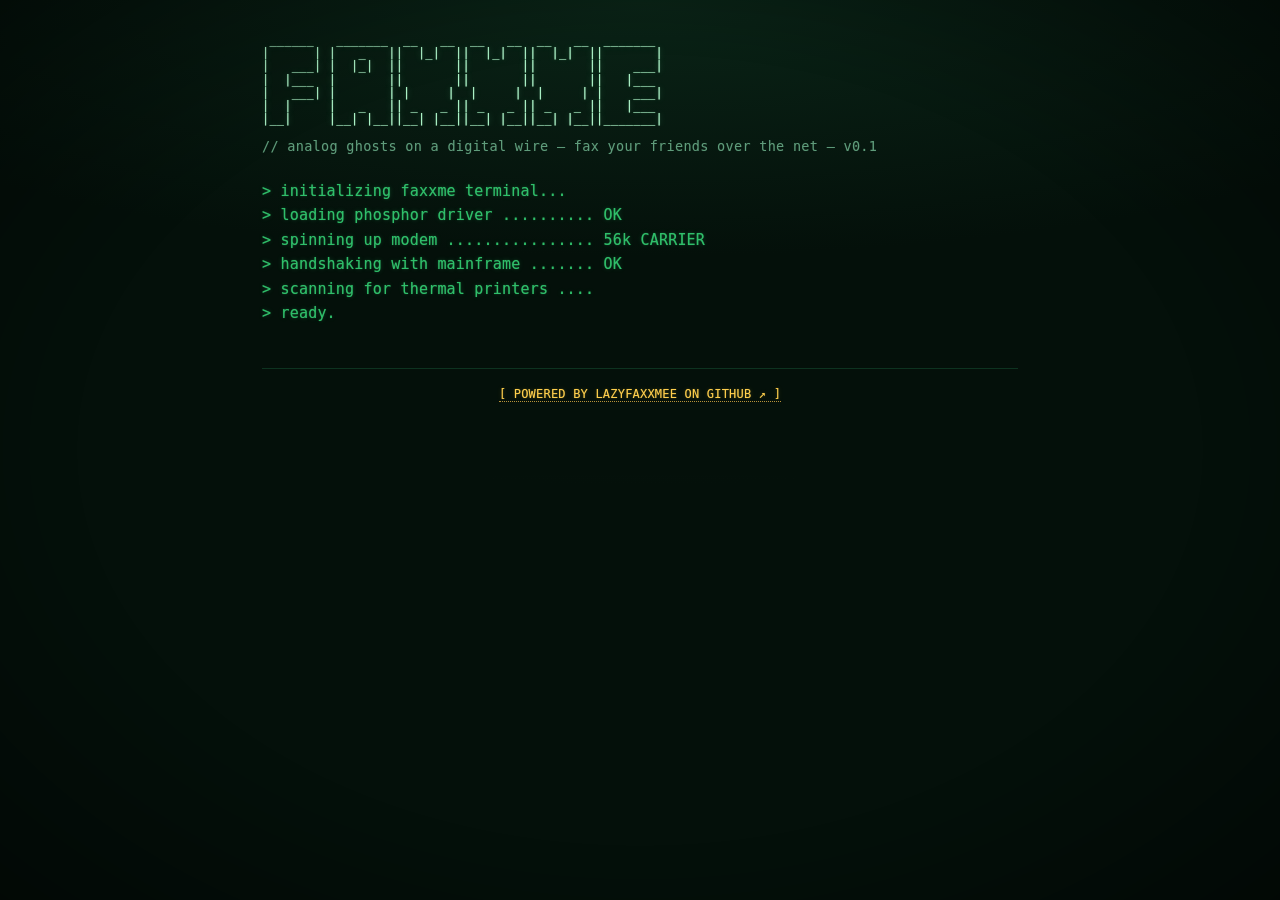
==== static/index.html @ 59a5777e "ui: hide header parentheticals on mobile; add GitHub footer link - @media(max-width:600px) hides the" ====
<!DOCTYPE html>
<html lang="en">
<head>
<meta charset="utf-8">
<meta name="viewport" content="width=device-width, initial-scale=1">
<title>FaxxMe // terminal</title>
<link rel="stylesheet" href="/static/style.css">
</head>
<body>
<div class="wrap">
  <pre class="banner"> ______   _______  __   __  __   __  __   __  _______
|      | |   _   ||  |_|  ||  |_|  ||  |_|  ||       |
|   ___| |  |_|  ||       ||       ||       ||    ___|
|  |___  |       ||       ||       ||       ||   |___
|   ___| |       | |     |  |     |  |     | |    ___|
|  |     |   _   || _   _ || _   _ || _   _ ||   |___
|__|     |__| |__||__| |__||__| |__||__| |__||_______|</pre>
  <p class="tag">// analog ghosts on a digital wire &mdash; fax your friends over the net &mdash; v0.1</p>

  <!-- BOOT -->
  <section id="boot"><div id="bootlog"></div></section>

  <!-- AUTH -->
  <section id="auth" class="hidden">
    <hr>
    <div class="row">
      <button id="tab-login" class="ghost">[ LOGIN ]</button>
      <button id="tab-register" class="ghost">[ REGISTER ]</button>
    </div>

    <form id="login-form" class="hidden">
      <div class="field">
        <label for="login-user">callsign</label>
        <div class="prompt-line"><input id="login-user" autocomplete="username" placeholder="e.g. neo"></div>
      </div>
      <div class="field">
        <label for="login-pass">passphrase</label>
        <div class="prompt-line"><input id="login-pass" type="password" autocomplete="current-password"></div>
      </div>
      <div class="msg" id="login-msg"></div>
      <button type="submit">CONNECT &raquo;</button>
    </form>

    <form id="register-form" class="hidden">
      <div class="field">
        <label for="reg-user">callsign <span class="small">(2-24, a-z 0-9 _)</span></label>
        <div class="prompt-line"><input id="reg-user" autocomplete="username" placeholder="pick a handle"></div>
      </div>
      <div class="field">
        <label for="reg-name">display name</label>
        <div class="prompt-line"><input id="reg-name" placeholder="what friends see"></div>
      </div>
      <div class="field">
        <label for="reg-pass">passphrase <span class="small">(min 4)</span></label>
        <div class="prompt-line"><input id="reg-pass" type="password" autocomplete="new-password"></div>
      </div>
      <div class="msg" id="reg-msg"></div>
      <button type="submit">REGISTER &raquo;</button>
    </form>
  </section>

  <!-- CONSOLE -->
  <section id="console" class="hidden">
    <div class="statusbar">
      <div class="sb-greeting">Welcome, <span class="on" id="who">--</span></div>
      <div class="sb-controls">
        <div class="sb-printer">YOUR PRINTER: <span class="pill off" id="printer-state">OFFLINE</span>
          <button id="connect-usb">▸ CONNECT PRINTER</button>
          <button id="print-test" class="ghost" disabled>TEST</button>
        </div>
        <div class="sb-link">LINK: <span class="pill off" id="link-state">DOWN</span>
          <button id="logout" class="danger">[ LOGOUT ]</button></div>
      </div>
    </div>
    <div class="msg info" id="printer-msg"></div>
    <p class="small block" id="local-note"></p>

    <h2>:: COMPOSE FAX</h2>
    <form id="fax-form" autocomplete="off">
      <div class="field">
        <label for="fax-to">to — callsign</label>
        <div class="combo">
          <div class="prompt-line"><input id="fax-to" placeholder="type to search friends…"
               autocomplete="off" role="combobox" aria-autocomplete="list"
               aria-expanded="false" aria-controls="user-dropdown"></div>
          <div id="user-dropdown" class="dropdown hidden" role="listbox"></div>
        </div>
      </div>

      <div class="field">
        <label for="fax-body">message</label>
        <textarea id="fax-body" maxlength="200"
                  placeholder="type your transmission... (optional if you attach an image)"></textarea>
        <div class="counter" id="body-count">0 / 200</div>
      </div>

      <div class="field">
        <label for="fax-image">attach image <span class="small">— dithered to halftone, optional</span></label>
        <input type="file" id="fax-image" accept="image/*">
        <div class="attach-row">
          <button type="button" id="attach-btn" class="ghost">▚ CHOOSE IMAGE</button>
          <button type="button" id="attach-clear" class="ghost hidden">✕ remove</button>
          <span class="small" id="attach-name"></span>
        </div>
        <div id="attach-preview" class="hidden">
          <div class="small">halftone preview</div>
          <img id="attach-img" alt="halftone preview">
        </div>
      </div>

      <div class="submit-row">
        <button type="submit" id="transmit-btn" disabled>TRANSMIT »</button>
        <span class="msg" id="fax-msg"></span>
      </div>
    </form>

    <h2>:: INBOX <span class="small">(received · keeps latest 50)</span>
      <button type="button" id="clear-inbox" class="ghost tiny hidden">✕ clear</button></h2>
    <div class="log" id="inbox"></div>

    <h2>:: OUTBOX <span class="small">(sent · keeps latest 50)</span>
      <button type="button" id="clear-outbox" class="ghost tiny hidden">✕ clear</button></h2>
    <div class="log" id="outbox"></div>

    <h2>:: PRINTER NODE <span class="small">(run FaxxMe on your own Pi)</span></h2>
    <div class="msg warn hidden" id="token-active">A device token is active</div>
    <div class="row">
      <button type="button" id="gen-token" class="ghost">GENERATE TOKEN</button>
      <span class="small" id="token-status"></span>
    </div>
    <div id="token-reveal" class="hidden">
      <div class="ilabel">device token <span class="small">— shown once, copy it now</span></div>
      <div class="token-box"><code id="token-value"></code>
        <button type="button" id="token-copy" class="ghost tiny">copy</button></div>
    </div>
  </section>

  <footer class="footer">
    <a href="https://github.com/hieuha/LazyFaxxMee" target="_blank" rel="noopener noreferrer">
      [ POWERED BY LAZYFAXXMEE ON GITHUB ↗ ]
  </footer>
</div>

<script src="/static/app.js"></script>
</body>
</html>
---- static/style.css ----
/* FAXXME — green-phosphor CRT. Crisp, color-matched glows (no cross-color smudging). */
:root {
  --bg:        #04100a;
  --bg-soft:   #061a10;
  --panel:     #06160e;
  --line:      #12482c;   /* borders / rules */
  --line-soft: #0d3320;

  --fg:        #46f08a;   /* primary phosphor green */
  --fg-bright: #b6ffd2;   /* highlights / emphasis */
  --fg-mid:    #2fbf6a;   /* secondary text */
  --fg-dim:    #5f9c7b;   /* muted labels/meta — sage, not muddy */
  --amber:     #ffcf4d;   /* section headers / accents */
  --amber-dim: #b8923a;
  --red:       #ff6b6b;   /* errors / offline */

  /* Color-matched glows — each color glows in its OWN hue, tight radius = crisp. */
  --glow-green:  0 0 1px rgba(70,240,138,.45), 0 0 5px rgba(70,240,138,.22);
  --glow-bright: 0 0 1px rgba(182,255,210,.6), 0 0 6px rgba(120,255,180,.30);
  --glow-dim:    0 0 1px rgba(95,156,123,.30);
  --glow-amber:  0 0 1px rgba(255,207,77,.45), 0 0 5px rgba(255,207,77,.20);
  --glow-red:    0 0 1px rgba(255,107,107,.5), 0 0 6px rgba(255,107,107,.25);

  --mono: "DejaVu Sans Mono", ui-monospace, "Cascadia Mono", "Consolas", monospace;
}

* { box-sizing: border-box; }

html, body {
  margin: 0; padding: 0; min-height: 100%;
  background:
    radial-gradient(ellipse 120% 90% at 50% 0%, #0a2417 0%, var(--bg) 60%),
    var(--bg);
  color: var(--fg);
  font-family: var(--mono);
  font-size: 15px;
  line-height: 1.5;
  letter-spacing: .2px;
  text-shadow: var(--glow-green);
  -webkit-font-smoothing: none;   /* keep pixels sharp, not smeared */
}

/* CRT overlays — subtle, so text stays legible */
body::before {  /* fine scanlines */
  content: ""; position: fixed; inset: 0; z-index: 9998; pointer-events: none;
  background: repeating-linear-gradient(
    to bottom, rgba(0,0,0,0) 0, rgba(0,0,0,0) 2.5px, rgba(0,0,0,.10) 3px);
  mix-blend-mode: multiply;
}
body::after {   /* gentle vignette */
  content: ""; position: fixed; inset: 0; z-index: 9999; pointer-events: none;
  background: radial-gradient(ellipse at center, rgba(0,0,0,0) 62%, rgba(0,0,0,.45) 100%);
  animation: flicker 7s infinite steps(40);
}
@keyframes flicker { 0%,100%{opacity:.99} 96%{opacity:.94} 98%{opacity:1} }

.wrap {
  max-width: 800px; margin: 0 auto; padding: 34px 22px 72px;
}

/* ---- header ---- */
pre.banner {
  color: var(--fg-bright); text-shadow: var(--glow-bright);
  font-size: 12px; line-height: 1.1; margin: 0; white-space: pre; overflow-x: auto;
}
.tag {
  color: var(--fg-dim); text-shadow: var(--glow-dim);
  margin: 10px 0 22px; font-size: 13.5px; letter-spacing: .3px;
}

hr { border: none; border-top: 1px solid var(--line-soft); margin: 18px 0; }

.hidden { display: none !important; }

/* boot log */
#bootlog { color: var(--fg-mid); }
#bootlog div { padding: 1px 0; }

/* cursor */
.cursor::after { content: "▊"; animation: blink 1.05s steps(1) infinite; color: var(--fg); }
@keyframes blink { 50% { opacity: 0; } }

/* ---- forms ---- */
label, .ilabel {
  display: block; color: var(--fg-dim); text-shadow: var(--glow-dim);
  margin: 15px 0 5px; font-size: 12px; letter-spacing: 1.5px; text-transform: uppercase;
}
.prompt-line { position: relative; }
.prompt-line::before {
  content: "›"; color: var(--amber); text-shadow: var(--glow-amber);
  position: absolute; left: 12px; top: 50%; transform: translateY(-50%);
  font-size: 18px; line-height: 1; pointer-events: none; z-index: 1;
}
.prompt-line input { padding-left: 28px; }

input, textarea, select, button {
  font-family: var(--mono); font-size: 15px; letter-spacing: .3px;
  background: var(--bg-soft); color: var(--fg);
  border: 1px solid var(--line); border-radius: 2px;
  padding: 9px 11px; text-shadow: var(--glow-green); width: 100%;
  outline: none; transition: border-color .12s, box-shadow .12s, background .12s;
}
input::placeholder, textarea::placeholder { color: #3c6b52; text-shadow: none; }
input:focus, textarea:focus, select:focus {
  border-color: var(--fg); box-shadow: 0 0 0 1px rgba(70,240,138,.25), inset 0 0 12px rgba(70,240,138,.06);
}
textarea { resize: vertical; min-height: 96px; line-height: 1.5; }

.counter { text-align: right; font-size: 11px; letter-spacing: .5px; margin-top: 4px;
           color: var(--fg-dim); text-shadow: var(--glow-dim); }
.counter.full { color: var(--amber); text-shadow: var(--glow-amber); }

button {
  cursor: pointer; width: auto; padding: 9px 20px; letter-spacing: 1.2px;
  background: var(--bg-soft); border-color: var(--fg); color: var(--fg-bright);
  text-shadow: var(--glow-bright);
}
button:hover:not(:disabled) { background: var(--fg); color: #041008; text-shadow: none; box-shadow: 0 0 10px rgba(70,240,138,.4); }
button:active:not(:disabled) { transform: translateY(1px); }
button:disabled { opacity: .35; cursor: not-allowed; color: var(--fg-dim); border-color: var(--line-soft); text-shadow: none; }
button.ghost { background: transparent; border-color: var(--line); color: var(--fg-mid); text-shadow: var(--glow-green); }
button.ghost:hover:not(:disabled) { border-color: var(--fg); color: var(--fg-bright); background: rgba(70,240,138,.06); box-shadow: none; }
button.danger { background: transparent; border-color: var(--red); color: var(--red); text-shadow: var(--glow-red); }
button.danger:hover:not(:disabled) { background: var(--red); color: #180404; text-shadow: none; box-shadow: 0 0 10px rgba(255,107,107,.45); }

.row { display: flex; gap: 12px; flex-wrap: wrap; align-items: center; }
/* keep the two printer buttons on one row; long label wraps inside its button if too narrow */
.printer-actions { flex-wrap: nowrap; }
.printer-actions > button { min-width: 0; }
.grow { flex: 1 1 220px; }

/* consistent vertical rhythm for form field groups */
.field { margin: 0 0 20px; }
.field > label:first-child { margin-top: 0; }
.attach-row { display: flex; gap: 10px; align-items: center; flex-wrap: wrap; margin-top: 2px; }
.attach-row .small { flex: 1 1 auto; min-width: 0; word-break: break-all; }
.submit-row { display: flex; gap: 14px; align-items: center; flex-wrap: wrap; margin-top: 4px; }
.small.block { display: block; line-height: 1.5; margin: 4px 0 12px; max-width: 62ch; }

/* ---- status bar ---- */
.statusbar {
  display: flex; flex-direction: column; align-items: stretch; gap: 9px;  /* row 1: greeting, row 2: controls */
  border: 1px solid var(--line); border-radius: 2px;
  background: linear-gradient(rgba(70,240,138,.03), rgba(0,0,0,0));
  padding: 10px 14px; margin-bottom: 20px; font-size: 11.5px; color: var(--fg-dim);
  text-shadow: var(--glow-dim);
}
.sb-greeting { white-space: nowrap; overflow: hidden; text-overflow: ellipsis; }  /* long name stays on its line */
.sb-controls {
  display: flex; align-items: center; flex-wrap: nowrap; gap: 9px;   /* all controls on one line */
  overflow-x: auto; scrollbar-width: none;                           /* scroll the row, not the page */
}
.sb-controls::-webkit-scrollbar { display: none; }
.sb-controls > div { flex: 0 0 auto; }
.statusbar b, #who { color: var(--fg-bright); text-shadow: var(--glow-bright); }
.sb-printer, .sb-link { display: flex; align-items: center; gap: 7px; flex-wrap: nowrap; }
.statusbar button { padding: 3px 9px; font-size: 11px; letter-spacing: .4px; }
.pill {
  display: inline-block; padding: 1px 8px; border: 1px dashed currentColor; border-radius: 2px;
  font-size: 11px; letter-spacing: 1px; margin-left: 4px;
}
.on   { color: var(--fg);   text-shadow: var(--glow-green); }
.off  { color: var(--red);  text-shadow: var(--glow-red); }
.warn { color: var(--amber);text-shadow: var(--glow-amber); }

/* ---- messages (color-matched, no smudge) ---- */
.msg { min-height: 20px; margin: 12px 0; font-size: 13.5px; }
.msg:empty { min-height: 0; margin: 0; }          /* don't reserve space when there's no message */
#local-note:empty { margin: 0; }
.msg.err  { color: var(--red);        text-shadow: var(--glow-red); }
.msg.ok   { color: var(--fg-bright);  text-shadow: var(--glow-bright); }
.msg.info { color: var(--amber);      text-shadow: var(--glow-amber); }
.msg.warn { color: var(--amber);      text-shadow: var(--glow-amber); }

/* ---- section headers ---- */
h2 {
  font-size: 13px; color: var(--amber); text-shadow: var(--glow-amber);
  letter-spacing: 2.5px; text-transform: uppercase; font-weight: 700;
  margin: 22px 0 12px; padding: 8px 12px;
  background: rgba(255,207,77,.10);          /* amber highlight band per section */
  border-left: 3px solid var(--amber);
  border-radius: 2px;
  display: flex; align-items: center; gap: 8px;
}
h2 .small { color: var(--amber-dim); text-shadow: none; }
h2 button.tiny { margin-left: auto; font-size: 11px; padding: 2px 10px; letter-spacing: .5px; }
@media (max-width: 600px) { h2 .small { display: none; } }   /* hide the "( … )" note on phones */

/* footer */
.footer {
  margin-top: 42px; padding-top: 16px; border-top: 1px solid var(--line-soft);
  text-align: center; font-size: 12px; color: var(--fg-dim); text-shadow: var(--glow-dim);
}
.footer a { color: var(--amber); text-shadow: var(--glow-amber); }

/* ---- logs ---- */
.log {
  border: 1px solid var(--line); border-radius: 2px; background: rgba(0,0,0,.2);
  padding: 4px 12px; max-height: 280px; overflow-y: auto;
}
.log .entry { padding: 9px 0; border-bottom: 1px solid var(--line-soft); }
.log .entry.clickable { cursor: pointer; transition: background .1s; padding-left: 8px; margin-left: -8px; padding-right: 8px; margin-right: -8px; }
.log .entry.clickable:hover { background: rgba(70,240,138,.06); }
.log .entry:last-child { border-bottom: none; }
.log .meta { color: var(--fg-dim); text-shadow: var(--glow-dim); font-size: 12px; letter-spacing: .4px; margin-bottom: 4px; }
.log .bodytext { white-space: pre-wrap; word-break: break-word; color: var(--fg); }
.log .empty, .empty { color: var(--fg-dim); text-shadow: var(--glow-dim); padding: 12px 0; font-style: italic; }

/* scrollbars */
.log::-webkit-scrollbar { width: 8px; }
.log::-webkit-scrollbar-thumb { background: var(--line); border-radius: 4px; }
.log::-webkit-scrollbar-track { background: transparent; }

/* ---- recipient combobox (searchable dropdown) ---- */
.combo { position: relative; }
.dropdown {
  position: absolute; z-index: 60; left: 0; right: 0; top: calc(100% + 5px);
  background: var(--bg-soft); border: 1px solid var(--fg); border-radius: 2px;
  max-height: 268px; overflow-y: auto;
  box-shadow: 0 12px 30px rgba(0,0,0,.55), 0 0 0 1px rgba(70,240,138,.12);
}
.dd-head {
  position: sticky; top: 0; z-index: 1; background: var(--bg-soft);
  display: flex; justify-content: space-between; gap: 10px;
  padding: 7px 12px; font-size: 11px; letter-spacing: .5px;
  color: var(--fg-dim); text-shadow: var(--glow-dim);
  border-bottom: 1px solid var(--line);
}
.dd-head span:last-child { color: var(--amber-dim); }
.dropdown .opt {
  display: flex; align-items: center; gap: 10px;
  padding: 8px 12px; cursor: pointer; border-bottom: 1px solid var(--line-soft);
}
.dropdown .opt:last-child { border-bottom: none; }
.dropdown .opt.active, .dropdown .opt:hover { background: rgba(70,240,138,.12); }
.dropdown .opt .dot.on  { color: var(--fg);     text-shadow: var(--glow-green); }
.dropdown .opt .dot.off { color: var(--fg-dim); text-shadow: none; }
.dropdown .opt .u  { color: var(--fg-bright); text-shadow: var(--glow-bright); }
.dropdown .opt .nm { margin-left: auto; color: var(--fg-dim); text-shadow: var(--glow-dim);
                     font-size: 12px; overflow: hidden; text-overflow: ellipsis; white-space: nowrap; max-width: 55%; }
.dd-empty { padding: 12px; color: var(--fg-dim); text-shadow: var(--glow-dim); font-style: italic; }
.dropdown::-webkit-scrollbar { width: 8px; }
.dropdown::-webkit-scrollbar-thumb { background: var(--line); border-radius: 4px; }
.dropdown::-webkit-scrollbar-track { background: transparent; }

code { background: rgba(70,240,138,.10); border: 1px solid var(--line-soft); border-radius: 2px; padding: 0 5px; color: var(--fg-bright); text-shadow: none; }

/* device-token reveal box */
#token-reveal { margin-top: 10px; }
.token-box { display: flex; align-items: center; gap: 10px; border: 1px solid var(--fg-dim);
             border-radius: 2px; padding: 8px 10px; background: var(--bg-soft); max-width: 640px; }
.token-box code { flex: 1; overflow-x: auto; white-space: nowrap; background: transparent; border: none;
                  padding: 0; color: var(--amber); text-shadow: var(--glow-amber); }
.token-box button { flex: 0 0 auto; }

/* image attachment preview + fax thumbnails — rendered like paper */
#attach-preview { margin: 10px 0 2px; }
#attach-img, .fax-img {
  image-rendering: pixelated;            /* show the halftone dots crisply */
  background: #f4f4ea; padding: 6px; border: 1px solid var(--line);
  border-radius: 2px; max-width: 260px; width: 100%; height: auto; margin-top: 6px;
  box-shadow: 0 0 10px rgba(0,0,0,.4);
}
.fax-img { max-width: 220px; }
input[type=file] { display: none; }

a { color: var(--amber); text-shadow: var(--glow-amber); text-decoration: none; border-bottom: 1px dotted var(--amber-dim); }
.small { font-size: 12px; color: var(--fg-dim); text-shadow: var(--glow-dim); letter-spacing: .3px; }

/* auth tabs spacing */
#auth .row { margin-bottom: 6px; }

/* ---- confirm modal (terminal styled) ---- */
.modal-overlay {
  position: fixed; inset: 0; z-index: 10001;
  background: rgba(2, 8, 4, .74);
  display: flex; align-items: center; justify-content: center; padding: 20px;
  animation: modal-in .12s ease-out;
}
@keyframes modal-in { from { opacity: 0; } to { opacity: 1; } }
.modal {
  width: 100%; max-width: 440px; background: var(--panel);
  border: 1px solid var(--fg);
  box-shadow: 0 0 26px rgba(70,240,138,.28), inset 0 0 44px rgba(70,240,138,.05);
}
.modal-title {
  color: var(--amber); text-shadow: var(--glow-amber);
  border-bottom: 1px solid var(--line); padding: 11px 16px;
  letter-spacing: 2px; font-size: 13px; text-transform: uppercase;
}
.modal-body { padding: 20px 16px; color: var(--fg); text-shadow: var(--glow-green); line-height: 1.55; }
.modal-actions { display: flex; gap: 12px; justify-content: flex-end; padding: 0 16px 18px; }
.modal-actions button { min-width: 96px; text-align: center; justify-content: center; }

/* ---- receipt modal: printed paper slip with torn (zigzag) edges ---- */
.receipt-overlay { align-items: flex-start; overflow-y: auto; padding: 34px 16px; }
.receipt-wrap { margin: auto; display: flex; flex-direction: column; align-items: center; gap: 16px; }

.receipt {
  --paper: #f2ece0;
  --ink:   #1b1710;
  --s: 22px;                 /* zigzag tooth width */
  position: relative;
  width: 340px; max-width: 100%;
  background: var(--paper);
  color: var(--ink);
  text-shadow: none;         /* paper = crisp ink, no phosphor glow */
  font-size: 13px; line-height: 1.55;
  padding: 30px 26px;
  box-shadow: 0 14px 40px rgba(0,0,0,.6);
  /* torn edges top + bottom */
  -webkit-mask:
    conic-gradient(from 135deg at top,    #0000, #000 1deg 89deg, #0000 90deg) 0 0   / var(--s) 51% repeat-x,
    conic-gradient(from -45deg at bottom, #0000, #000 1deg 89deg, #0000 90deg) 0 100% / var(--s) 51% repeat-x;
  mask:
    conic-gradient(from 135deg at top,    #0000, #000 1deg 89deg, #0000 90deg) 0 0   / var(--s) 51% repeat-x,
    conic-gradient(from -45deg at bottom, #0000, #000 1deg 89deg, #0000 90deg) 0 100% / var(--s) 51% repeat-x;
}
.receipt::after {            /* faint thermal-paper warmth + top/bottom shading */
  content: ""; position: absolute; inset: 0; pointer-events: none;
  background: linear-gradient(rgba(120,90,40,.05), rgba(0,0,0,0) 12%, rgba(0,0,0,0) 88%, rgba(120,90,40,.05));
}
.receipt > * { position: relative; }
.r-head {
  text-align: center; font-weight: 700; font-size: 30px; letter-spacing: 6px;
  margin: 2px 0 4px; padding-left: 6px;
}
.r-sub { text-align: center; font-size: 12px; opacity: .85; }
.r-rule { white-space: nowrap; overflow: hidden; opacity: .7; margin: 8px 0; letter-spacing: .5px; }
.r-meta { font-size: 12.5px; word-break: break-word; }
.r-body { white-space: pre-wrap; word-break: break-word; font-weight: 600; margin: 2px 0; }
.r-img {
  display: block; width: 100%; margin: 10px 0; image-rendering: pixelated;
  filter: contrast(1.05);
}
.r-end { text-align: center; font-size: 12.5px; opacity: .85; margin-top: 2px; }
.receipt-wrap .r-close { min-width: 120px; }

/* incoming fax flash */
@keyframes fax-flash { 0% { box-shadow: inset 0 0 0 1px var(--fg), 0 0 18px rgba(70,240,138,.5); } 100% { box-shadow: none; } }
.flash { animation: fax-flash 1.3s ease-out; }
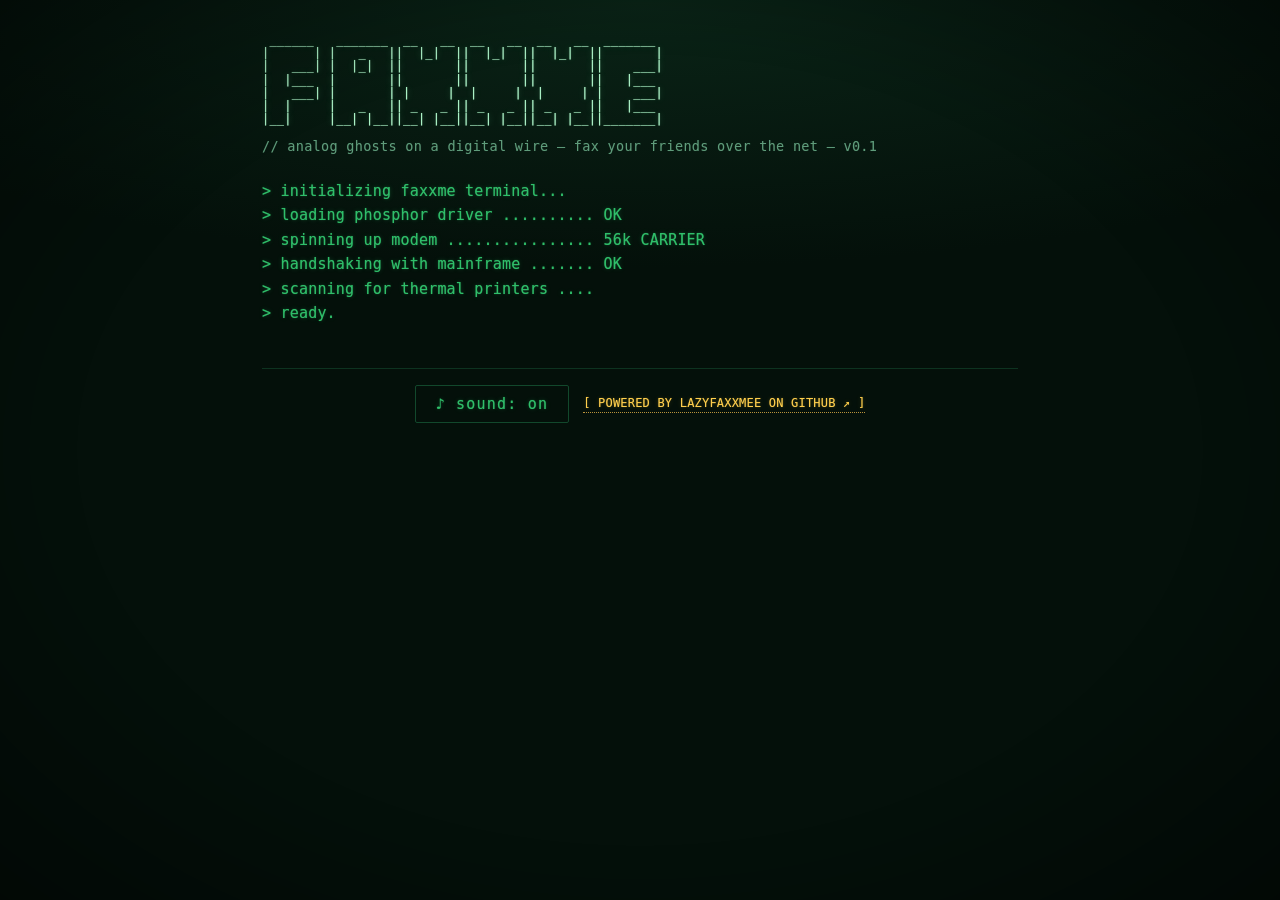
==== commit 82f5240b: "feat: per-sender fax rate limit (config) + retro synth sounds - rate limit: sliding window per sende" ====
--- a/static/index.html
+++ b/static/index.html
@@ -51,7 +51,7 @@
         <div class="prompt-line"><input id="reg-name" placeholder="what friends see"></div>
       </div>
       <div class="field">
-        <label for="reg-pass">passphrase <span class="small">(min 4)</span></label>
+        <label for="reg-pass">passphrase <span class="small">(min 8)</span></label>
         <div class="prompt-line"><input id="reg-pass" type="password" autocomplete="new-password"></div>
       </div>
       <div class="msg" id="reg-msg"></div>
@@ -136,8 +136,8 @@
   </section>
 
   <footer class="footer">
-    <a href="https://github.com/hieuha/LazyFaxxMee" target="_blank" rel="noopener noreferrer">
-      [ POWERED BY LAZYFAXXMEE ON GITHUB ↗ ]
+    <button type="button" id="sound-toggle" class="ghost tiny">♪ sound: on</button>
+    <a href="https://github.com/hieuha/LazyFaxxMee" target="_blank" rel="noopener noreferrer">[ POWERED BY LAZYFAXXMEE ON GITHUB ↗ ]</a>
   </footer>
 </div>
 
--- a/static/style.css
+++ b/static/style.css
@@ -189,7 +189,8 @@
 /* footer */
 .footer {
   margin-top: 42px; padding-top: 16px; border-top: 1px solid var(--line-soft);
-  text-align: center; font-size: 12px; color: var(--fg-dim); text-shadow: var(--glow-dim);
+  display: flex; justify-content: center; align-items: center; gap: 14px; flex-wrap: wrap;
+  font-size: 12px; color: var(--fg-dim); text-shadow: var(--glow-dim);
 }
 .footer a { color: var(--amber); text-shadow: var(--glow-amber); }
 
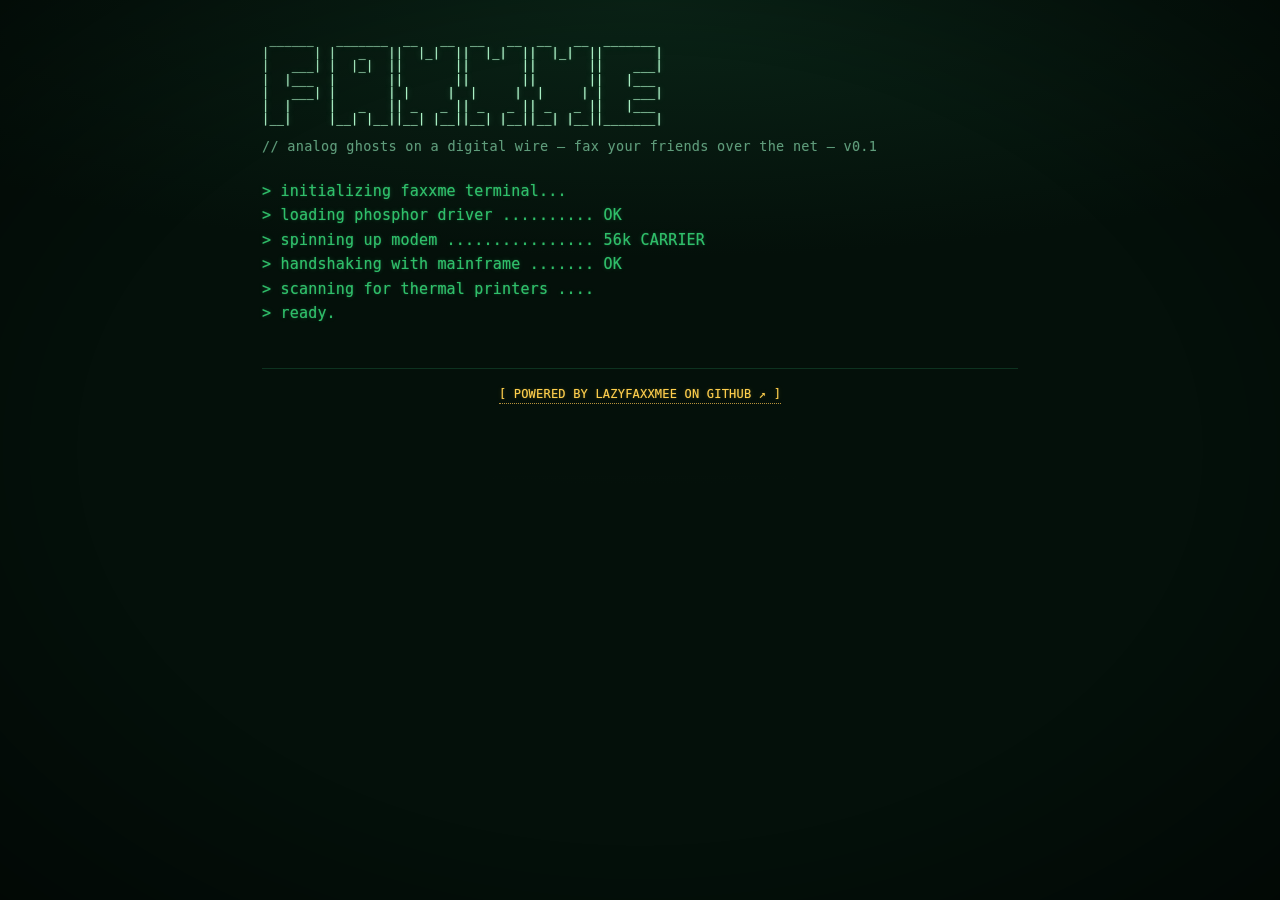
==== commit d5cc0d39: "ui: arm TEST when printer connected; speaker-icon sound toggle in statusbar; + PRINTER label" ====
--- a/static/index.html
+++ b/static/index.html
@@ -65,10 +65,11 @@
       <div class="sb-greeting">Welcome, <span class="on" id="who">--</span></div>
       <div class="sb-controls">
         <div class="sb-printer">YOUR PRINTER: <span class="pill off" id="printer-state">OFFLINE</span>
-          <button id="connect-usb">▸ CONNECT PRINTER</button>
+          <button id="connect-usb">+ PRINTER</button>
           <button id="print-test" class="ghost" disabled>TEST</button>
         </div>
         <div class="sb-link">LINK: <span class="pill off" id="link-state">DOWN</span>
+          <button type="button" id="sound-toggle" class="icon-btn" title="sound" aria-label="sound: on" aria-pressed="true">🔊</button>
           <button id="logout" class="danger">[ LOGOUT ]</button></div>
       </div>
     </div>
@@ -136,7 +137,6 @@
   </section>
 
   <footer class="footer">
-    <button type="button" id="sound-toggle" class="ghost tiny">♪ sound: on</button>
     <a href="https://github.com/hieuha/LazyFaxxMee" target="_blank" rel="noopener noreferrer">[ POWERED BY LAZYFAXXMEE ON GITHUB ↗ ]</a>
   </footer>
 </div>
--- a/static/style.css
+++ b/static/style.css
@@ -122,6 +122,21 @@
 button.ghost:hover:not(:disabled) { border-color: var(--fg); color: var(--fg-bright); background: rgba(70,240,138,.06); box-shadow: none; }
 button.danger { background: transparent; border-color: var(--red); color: var(--red); text-shadow: var(--glow-red); }
 button.danger:hover:not(:disabled) { background: var(--red); color: #180404; text-shadow: none; box-shadow: 0 0 10px rgba(255,107,107,.45); }
+
+/* TEST button lights up once a printer is connected (ghost → bright, glowing) */
+button.ghost.armed {
+  border-color: var(--fg); color: var(--fg-bright); text-shadow: var(--glow-bright);
+  background: rgba(70,240,138,.10); box-shadow: 0 0 8px rgba(70,240,138,.28);
+}
+button.ghost.armed:hover:not(:disabled) { background: var(--fg); color: #041008; text-shadow: none; }
+
+/* speaker icon toggle (status bar) — compact, no text label */
+button.icon-btn {
+  background: transparent; border-color: var(--line); color: var(--fg-bright);
+  text-shadow: none; line-height: 1; padding: 3px 8px;
+}
+button.icon-btn:hover:not(:disabled) { border-color: var(--fg); background: rgba(70,240,138,.08); box-shadow: none; }
+button.icon-btn.muted { color: var(--fg-dim); border-color: var(--line-soft); opacity: .7; }
 
 .row { display: flex; gap: 12px; flex-wrap: wrap; align-items: center; }
 /* keep the two printer buttons on one row; long label wraps inside its button if too narrow */
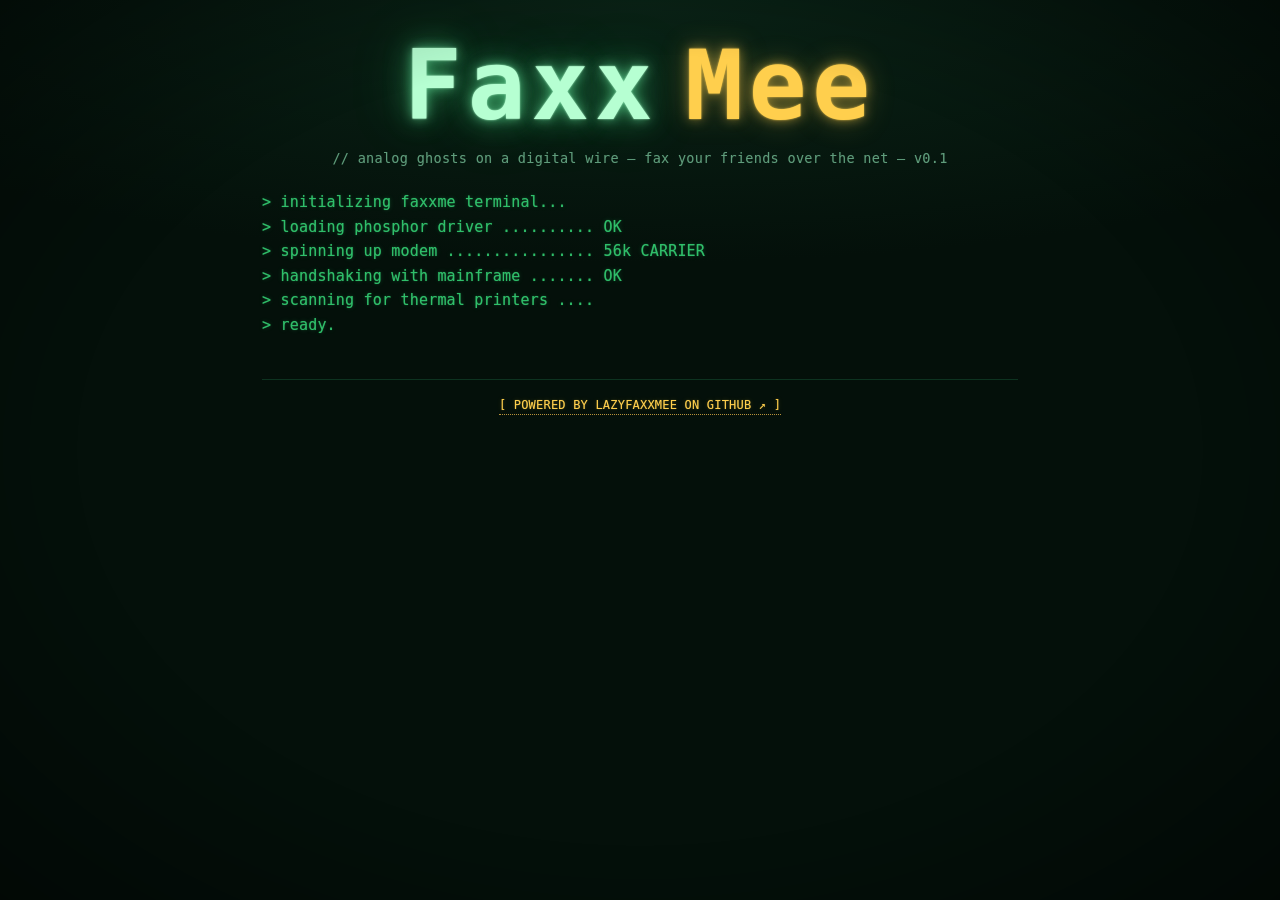
==== commit 969f3597: "ui: text "Faxx Mee" wordmark; hide TEST until a printer is connected; speaker matches +PRINTER style" ====
--- a/static/index.html
+++ b/static/index.html
@@ -8,14 +8,10 @@
 </head>
 <body>
 <div class="wrap">
-  <pre class="banner"> ______   _______  __   __  __   __  __   __  _______
-|      | |   _   ||  |_|  ||  |_|  ||  |_|  ||       |
-|   ___| |  |_|  ||       ||       ||       ||    ___|
-|  |___  |       ||       ||       ||       ||   |___
-|   ___| |       | |     |  |     |  |     | |    ___|
-|  |     |   _   || _   _ || _   _ || _   _ ||   |___
-|__|     |__| |__||__| |__||__| |__||__| |__||_______|</pre>
-  <p class="tag">// analog ghosts on a digital wire &mdash; fax your friends over the net &mdash; v0.1</p>
+  <header class="masthead">
+    <h1 class="wordmark">Faxx<span>Mee</span></h1>
+    <p class="tag">// analog ghosts on a digital wire &mdash; fax your friends over the net &mdash; v0.1</p>
+  </header>
 
   <!-- BOOT -->
   <section id="boot"><div id="bootlog"></div></section>
@@ -63,14 +59,15 @@
   <section id="console" class="hidden">
     <div class="statusbar">
       <div class="sb-greeting">Welcome, <span class="on" id="who">--</span></div>
-      <div class="sb-controls">
-        <div class="sb-printer">YOUR PRINTER: <span class="pill off" id="printer-state">OFFLINE</span>
-          <button id="connect-usb">+ PRINTER</button>
-          <button id="print-test" class="ghost" disabled>TEST</button>
-        </div>
-        <div class="sb-link">LINK: <span class="pill off" id="link-state">DOWN</span>
-          <button type="button" id="sound-toggle" class="icon-btn" title="sound" aria-label="sound: on" aria-pressed="true">🔊</button>
-          <button id="logout" class="danger">[ LOGOUT ]</button></div>
+      <div class="sb-status">
+        <div class="sb-printer">YOUR PRINTER: <span class="pill off" id="printer-state">OFFLINE</span></div>
+        <div class="sb-link">LINK: <span class="pill off" id="link-state">DOWN</span></div>
+      </div>
+      <div class="sb-actions">
+        <button id="connect-usb">+ PRINTER</button>
+        <button id="print-test" class="ghost hidden" disabled>TEST</button>
+        <button type="button" id="sound-toggle" class="icon-btn" title="sound" aria-label="sound: on" aria-pressed="true">🔊</button>
+        <button id="logout" class="danger">[ LOGOUT ]</button>
       </div>
     </div>
     <div class="msg info" id="printer-msg"></div>
--- a/static/style.css
+++ b/static/style.css
@@ -59,13 +59,31 @@
 }
 
 /* ---- header ---- */
-pre.banner {
-  color: var(--fg-bright); text-shadow: var(--glow-bright);
-  font-size: 12px; line-height: 1.1; margin: 0; white-space: pre; overflow-x: auto;
-}
+.masthead { text-align: center; margin: 4px 0 22px; }
+.wordmark {
+  margin: 0; font-family: var(--mono); font-weight: 800;
+  font-size: clamp(42px, 13vw, 96px); line-height: 1.02;
+  letter-spacing: .06em; text-transform: none;
+  color: var(--fg-bright);
+  text-shadow:
+    0 0 2px  rgba(182,255,210,.95),
+    0 0 12px rgba(120,255,180,.55),
+    0 0 28px rgba(70,240,138,.45),
+    0 0 60px rgba(70,240,138,.28);
+  animation: wm-glow 3.4s ease-in-out infinite;
+}
+.wordmark span {           /* "Mee" — amber accent, with a gap after "Faxx" */
+  margin-left: .28em; color: var(--amber);
+  text-shadow:
+    0 0 2px  rgba(255,207,77,.9),
+    0 0 12px rgba(255,207,77,.5),
+    0 0 30px rgba(255,207,77,.30);
+}
+@keyframes wm-glow { 0%, 100% { opacity: .93; } 50% { opacity: 1; } }
+@media (prefers-reduced-motion: reduce) { .wordmark { animation: none; } }
 .tag {
   color: var(--fg-dim); text-shadow: var(--glow-dim);
-  margin: 10px 0 22px; font-size: 13.5px; letter-spacing: .3px;
+  text-align: center; margin: 12px 0 0; font-size: 13.5px; letter-spacing: .3px;
 }
 
 hr { border: none; border-top: 1px solid var(--line-soft); margin: 18px 0; }
@@ -130,13 +148,16 @@
 }
 button.ghost.armed:hover:not(:disabled) { background: var(--fg); color: #041008; text-shadow: none; }
 
-/* speaker icon toggle (status bar) — compact, no text label */
-button.icon-btn {
-  background: transparent; border-color: var(--line); color: var(--fg-bright);
-  text-shadow: none; line-height: 1; padding: 3px 8px;
-}
-button.icon-btn:hover:not(:disabled) { border-color: var(--fg); background: rgba(70,240,138,.08); box-shadow: none; }
-button.icon-btn.muted { color: var(--fg-dim); border-color: var(--line-soft); opacity: .7; }
+/* speaker icon toggle (status bar) — same boxed style as [ + PRINTER ] when on;
+   goes quiet/dim only when muted so the off-state still reads at a glance */
+button.icon-btn { line-height: 1; }
+button.icon-btn.muted {
+  background: transparent; border-color: var(--line-soft);
+  color: var(--fg-dim); text-shadow: none; opacity: .75;
+}
+button.icon-btn.muted:hover:not(:disabled) {
+  border-color: var(--fg); color: var(--fg-bright); background: rgba(70,240,138,.06); box-shadow: none;
+}
 
 .row { display: flex; gap: 12px; flex-wrap: wrap; align-items: center; }
 /* keep the two printer buttons on one row; long label wraps inside its button if too narrow */
@@ -161,12 +182,17 @@
   text-shadow: var(--glow-dim);
 }
 .sb-greeting { white-space: nowrap; overflow: hidden; text-overflow: ellipsis; }  /* long name stays on its line */
-.sb-controls {
-  display: flex; align-items: center; flex-wrap: nowrap; gap: 9px;   /* all controls on one line */
-  overflow-x: auto; scrollbar-width: none;                           /* scroll the row, not the page */
-}
-.sb-controls::-webkit-scrollbar { display: none; }
-.sb-controls > div { flex: 0 0 auto; }
+/* row 1: statuses only (YOUR PRINTER + LINK on one line) */
+.sb-status {
+  display: flex; align-items: center; flex-wrap: nowrap; gap: 16px;
+  overflow-x: auto; scrollbar-width: none;
+}
+/* row 2: action buttons */
+.sb-actions {
+  display: flex; align-items: center; flex-wrap: wrap; gap: 9px;
+}
+.sb-status::-webkit-scrollbar { display: none; }
+.sb-status > div { flex: 0 0 auto; }
 .statusbar b, #who { color: var(--fg-bright); text-shadow: var(--glow-bright); }
 .sb-printer, .sb-link { display: flex; align-items: center; gap: 7px; flex-wrap: nowrap; }
 .statusbar button { padding: 3px 9px; font-size: 11px; letter-spacing: .4px; }
